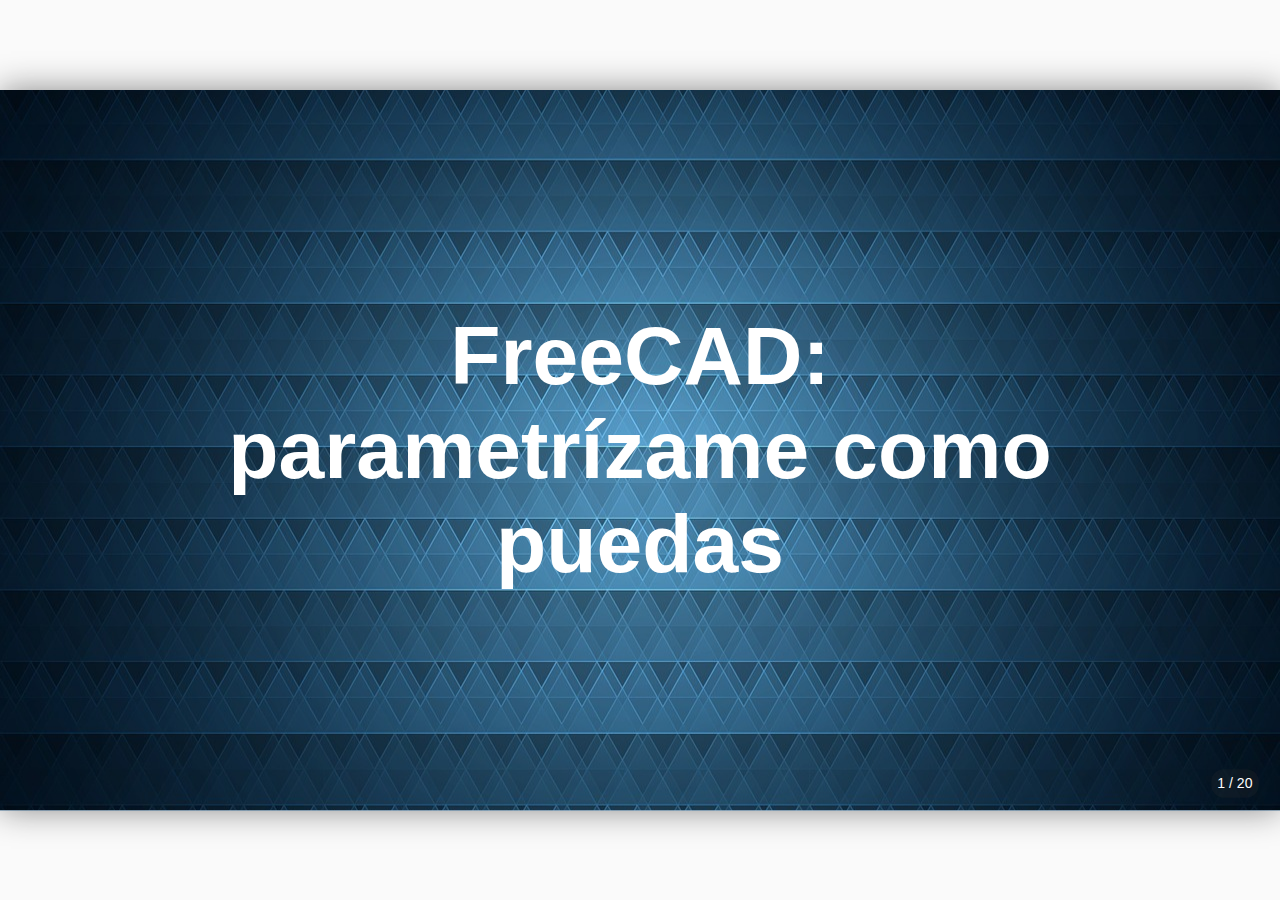
==== docs/index.html @ aff988bb "Fix typo doc->docs" ====
<!DOCTYPE html><html lang=en><head><meta http-equiv=Content-Type content="text/html; charset=UTF-8"><meta name=viewport content="width=device-width,initial-scale=1"><link rel="stylesheet" href="slidestyles.css" type="text/css" media="screen" charset="utf-8">

<!-- #ToDo: Change Title for the presentation -->
<title>FreeCAD: parametrízame como puedas</title>

</head>

<!-- #ToDo: Change 16:9 to 4:3 or vice versa, according to the current projector / screen -->
<body onload="var slideshow = remark.create({ratio: '16:9', navigation: {scroll: true, touch: true, click: false}, countIncrementalSlides: false, highlightLanguage: 'bash', highlightStyle: 'tomorrow-night-blue'});">

<!-- #ToDo: Write your slides in MarkDown here -->
<textarea id="source">

class: center, middle

background-image: url(media/pixybay-polygon-906202_1280.jpg)
# FreeCAD:
## parametrízame como puedas

???
Everything I put here are my notes?

---

name: how?

# ¿De qué vamos a hablar hoy?

--

* ¿Qué es el diseño paramétrico?

--

* ¿Qué es FreeCAD?

--

* ¿Cómo diantres hago yo diseños paramétricos?

???
Aquí explica un poco cómo va el tema

---
name: who?

# About me


  * Estudiante de doctorado en robótica en la UC3M
  * Trabajé en el departamento de innovación en BQ
  * Otros proyectos:
     * Robots modulares paramétricos (OOML)
     * Árbol y muro aleatorios (openSCAD)
     * Parametric workbench (FreeCAD)

<img class="img-small" src="media/aboutme.png" alt="">

???

Creo que sabes bastante bien quién eres, no?

---
name: what?

# ¿Qué es el diseño paramétrico?

<br>
.blockquote[Es diseñar objetos de manera que ciertas características
 de los mismos se puedan configurar a través de una serie de variables.]

???
Diseño paramétrico explicado en un poco más de detalle

---

# Aplicaciones

* Personalización

--

![](media/applications-01.jpg)
[source](http://www.thingiverse.com/thing:2139259)

---

# Aplicaciones

* Adaptar a necesidades / materiales

--

![](media/applications-02.jpg)
[source](http://www.thingiverse.com/thing:2136539)


---

# Aplicaciones

* Optimización automática

--

![](media/applications-03.jpg)
[source](http://analizsimulasyon.com/2015/01/06/yapisal-optimizasyon/)

---

class: center, middle

# Programas

--

* Programas privativos que no funcionan en GNU/Linux (Solidworks)

--

* [OpenSCAD](http://www.openscad.org/)

* [FreeCAD](https://www.freecadweb.org/)



---
layout: true
name: freecad-intro
background-color: purple
---

class: middle

# Intro a FreeCAD

---

template: freecad-intro
class: middle

# ¿Qué es FreeCAD?


* Es un software de diseño asistido por ordenador (CAD)
* Es multiplataforma
* Entiende multitud de formatos: STEP, IGES, STL, SVG, DXF, OBJ, IFC, DAE...
* Desarrollo muy activo (última release estable: 0.16)
* Es software **libre**


---

class: middle

# Ejemplo 1:
## crear figuras con Part


???
Ahora es cuando te vas al FreeCAD, machote

---
class: middle

# Ejemplo 2:
## crear sketches con Part Design


???
Pues eso, sketches

---
class: middle
# Otros workbenches: Spreadsheet

---
layout: true
name: freecad-params
background-color: red
---
template: freecad-params
class: center, middle, blackbg

background-image: url(media/flexboxbg.jpg)

#### And Now

--

### It Comes

--

# The Magic

--

## Of The Parameters

---
class: center, middle, blackbg

background-image: url(media/flexboxbg.jpg)

![Magic](media/magic.gif)

---

class: center, middle

# Ejemplo paramétrico 1:

--

## Un cubo

--

# Centrado

--

<br>
.blockquote[El ejemplo completo está en:
 * `examples/example-1-parametric-cube.fcstd`]


???
Abre  el FreeCAD y haz lo que tienes que hacer

---

class: center, middle

# Ejemplo paramétrico 2:

--

## Algunos objetos simples

--

* Anillo (1 parámetro)

--

* Botella (2 parámetros)

--

* Taza (3 parámetros)

--

.blockquote[Los ejemplos completos están en:
 * `examples/example-2-1-ring.fcstd`
 * `examples/example-2-2-bottle.fcstd`
 * `examples/example-2-3-cup.fcstd`]

???
Abre  el FreeCAD y haz lo que tienes que hacer

---

class: center, middle

# Ejemplo paramétrico 3:

--

## Objetos complejos

--

* Motor paso a paso

--

* Servomotor

--

.blockquote[Los ejemplos completos están en:
 * `examples/example-3-1-pap.fcstd`
 * `examples/example-3-2-servo.fcstd`]

???
Abre  el FreeCAD y haz lo que tienes que hacer

---
class: middle

# Y ahora, ¿Qué?

--

* Objetos como parámetros de otros objetos.

--

* Objetos condicionales.

--

* Parámetros ligados a propiedades del objeto.


---

class: center, middle
background-color: grey

![Applause](media/applause.gif)
.footnote[http://giphy.com/gifs/cops-shootings-TRUTYhxZ9T5ZK]

# Gracias!

##### created by [David Estevez](http://destevez.me) ([@DEFrobotics](https://twitter.com/DEFrobotics))<br>based on [slides-in-markdown](https://github.com/technopagan/slides-in-markdown), which is<br>based on [Remark.js](https://github.com/gnab/remark/)


</textarea><script type="text/javascript" src="remark-latest.min.js"></script></body></html>
---- docs/slidestyles.css ----
/* Reset
-------------------------------------------------- */
*, *:before, *:after {
    margin: 0;
    padding: 0;
    border: 0;
    -webkit-box-sizing: border-box;
    -moz-box-sizing: border-box;
    box-sizing: border-box;
}

article, aside, figcaption, figure, footer, header, main, nav, section {
    display: block;
}

ol, ul {
    list-style: none;
}


/* Pix
-------------------------------------------------- */
img { /* common CSS for fluid rescaling, but respecting the image's actual pixel size */
    display: block;
    max-width: 100%;
}

.remark-slide-content img { /* special requirement for slides: upscale images smaller than the available space to 100%, but don't leak out over the bottom */
    margin: 0 auto !important;
    width: 100% !important;
    height: 42vh !important;
    object-fit: contain !important;
}

.remark-slide-content img-small {
    height: 35vh !important;
}

/* Nasty CSS hack to target WebKit so that PDF exporting still looks good although WebKit in PhantomJS does NOT support "object-fit" */
@media screen and (min-color-index:0) and (-webkit-min-device-pixel-ratio:0) {
    @media {
        .remark-slide-content img {
            height: auto !important;
            object-fit: fill !important;
        }
    }
}


/* Base
-------------------------------------------------- */
html {
    height: 100%;
}

body {
    font-family: "Helvetica Neue Light", "HelveticaNeue-Light", "Helvetica Neue", Calibri, Helvetica, Arial, sans-serif;
    -webkit-text-size-adjust: 100%;
    -moz-text-size-adjust: 100%;
    -ms-text-size-adjust: 100%;
    background-color: #FAFAFA !important; /* override remark.js's hardcoded dark background color in fullscreen view */
}


/* Main
-------------------------------------------------- */
.remark-container { /* slides page background */
    background: #FAFAFA;
}

.remark-slide-content { /* actual slides style */
    background-color: #2196F3;
    background-repeat: no-repeat;
    background-position: center center !important;
    background-size: 100% auto !important; /* override remark.js's Javascript-based image auto-scaling */
    -webkit-background-size: cover !important;
    moz-background-size: cover !important;
    o-background-size: cover !important;
    background-size: cover !important;
    color: #fff;
    font-size: 2em;
}

.remark-slide-content h1 {
    font-size: 2.432em;
}

.remark-slide-content h2 {
    font-size: 2.432em;
}

.remark-slide-content p,
.remark-slide-content ol,
.remark-slide-content ul {
    margin: 0 0 .5em 0; /* Global margin rules for in-slide elements */
}

/* Links
-------------------------------------------------- */

.remark-slide-content a:link,
.remark-slide-content a:visited,
.remark-slide-content a:hover,
.remark-slide-content a:active {
    color: #fff;
}

/* Lists
-------------------------------------------------- */

.remark-slide-content p,
.remark-slide-content ol,
.remark-slide-content ul {
    text-align: left;
}

.remark-slide-content ol li,
.remark-slide-content ul li, {
  margin-bottom: .5em;
}

.remark-slide-content ol li {
  counter-increment: step-counter;
}

.remark-slide-content ol li::before {
  content: counter(step-counter);
  margin-right: 5px;
  font-size: 0.7em;
  background-color: #FF9800;
  font-weight: bold;
  padding: 3px 8px;
  border-radius: 3px;
}

.remark-slide-content ul li {
  margin: 0 0 0 1em;
  list-style: disc none outside;
}


/* Blockquotes
-------------------------------------------------- */
.blockquote {
    background-color: rgba(33,33,33,.85);
    border-left: 0.225em solid #fff;
    margin: 1.5em 0 1.5em;
    padding: 1em 1.5em 0.1em 2.5em;
    position: relative;
    border-radius: 3px;
}

.blockquote:before,
.blockquote:after {
    font-size: 5em;
    position: absolute;
    line-height: .1em;
}

.blockquote:before {
    content: "\201C";
    left: 5px;
    top: .43em;
}

.blockquote:after {
    content: "\201D";
    right: 25px;
    bottom: 0em;
}

.blockquote:before,
.blockquote:after,
.blockquote p:first-of-type {
    font-family: Georgia, Times, "Times New Roman", serif;
    font-style: italic;
}

.blockquote p:nth-of-type(2n):before {
    content:"\2013\00a0";
}

.blockquote p:nth-of-type(2n) {
    padding: 1em 0;
    font-size: 0.716em;
}


/* Code Blocks
-------------------------------------------------- */
.remark-code,
.remark-inline-code {
    font-family: "Courier New", Courier, "Lucida Sans Typewriter", "Lucida Typewriter", monospace;
    font-size: 24px;
}

.hljs-tomorrow-night-blue .hljs {
    background-color: rgba(33,33,33,.85) !important; /* override Highlight.js's "Tomorrow Night Blue" background color for consistency */
    border-left: 0.225em solid #fff;
    margin: 1.5em 0 1.5em;
    padding: 1em 1.5em 0.1em 2.5em;
    border-radius: 3px;
}


/* Videos
-------------------------------------------------- */
.video {
    clear: both;
    width: 100%;
    position: relative;
    padding-bottom: 56.45%;
    padding-top: 25px;
    height: 0;
}

.video iframe,
.video video,
.video img {
    position: absolute;
    top: 0;
    left: 0;
    width: 100%;
    height: 100%;
}

.video iframe,
.video video {
    z-index: 999; /* Make sure actual animated content always overlays the fallback image */
}

.video img {
    z-index: 2; /* The fallback image gets a low z-index to always render behind actual live video */
}

.video + .video {
    margin-top: -54%; /* Move the fallback image to the same XY coordinates as the actual video */
    padding: 1px; /* 1px padding prevents visible half-pixel borders leaking through due to rounding */
}

.video + .video img {
    height: auto !important;
}


/* Two-Column Layout
-------------------------------------------------- */
.left-column,
.right-column {
    width: 49%;
    text-align: left;
}

.left-column {
    float: left;
}

.right-column {
    float: right;
}


/* Presenter Mode Styles
-------------------------------------------------- */

.remark-container.remark-presenter-mode .remark-notes-area .remark-notes {
    font-size: 166%;
    line-height: 133%;
}

.remark-container.remark-presenter-mode .remark-notes-area .remark-notes ul,
.remark-container.remark-presenter-mode .remark-notes-area .remark-notes-preview ul {
    list-style: disc outside none !important;
    padding-left: 24px !important;
}


/* Additional Helper Classes
-------------------------------------------------- */

.footnote,
.remark-slide-number {
    bottom: 12px;
    padding: 6px;
    color: #fff;
    background-color: rgba(50,50,50,.2);
    border-radius: 12px;
    position: absolute;
    font-size: 0.415em;
}

.footnote {
    left: 20px;
}

.remark-slide-number {
    right: 20px;
    opacity: 1 !important;
}

.redbg {
    box-shadow: 0px 9999px rgba(235, 13, 13, 0.4) inset;
}

.bluebg {
    box-shadow: 0px 9999px rgba(13, 13, 235, 0.4) inset;
}

.blackbg {
    box-shadow: 0px 9999px rgba(13, 13, 13, 0.4) inset;
}
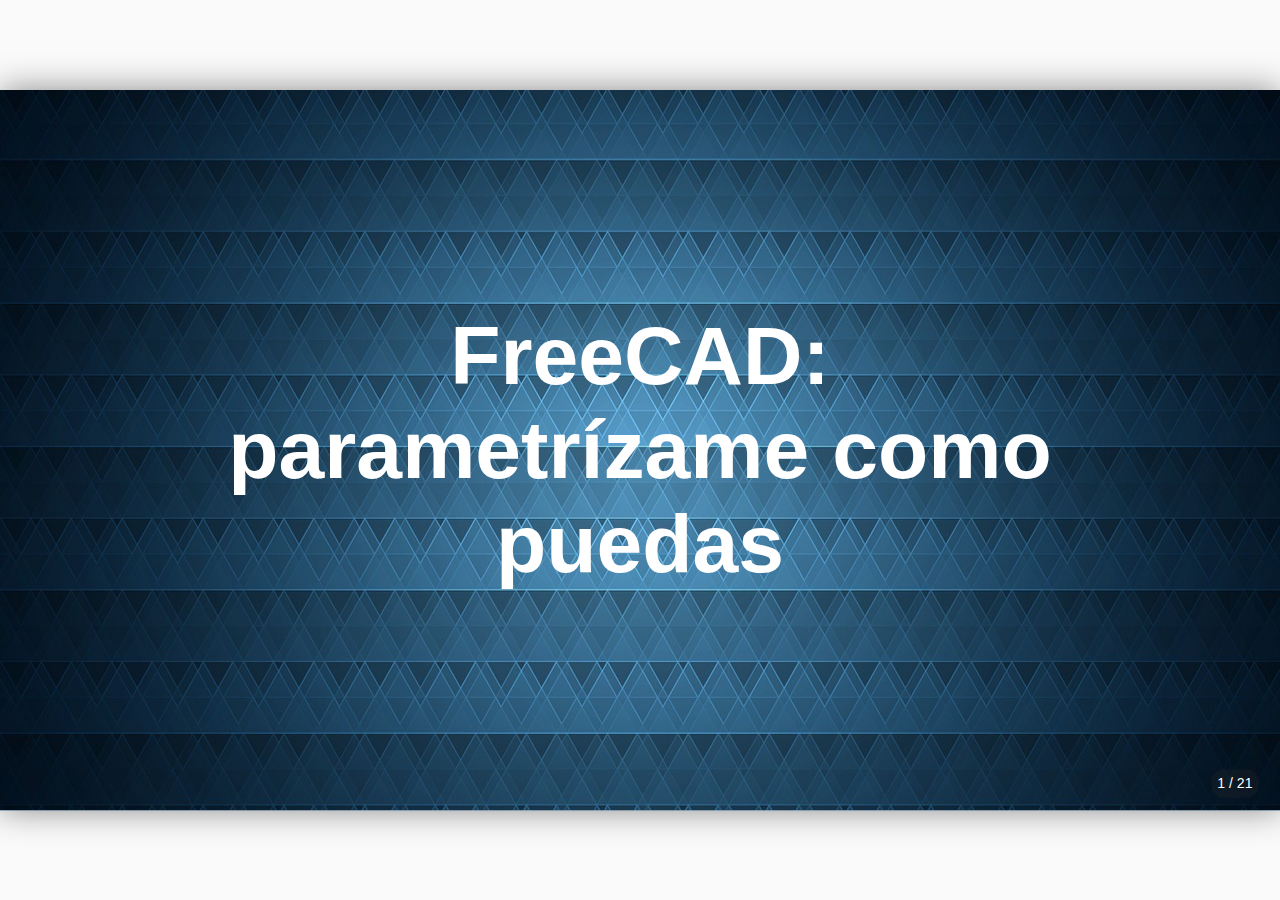
==== commit ec0b5818: "Fix slides style" ====
--- a/docs/index.html
+++ b/docs/index.html
@@ -45,7 +45,7 @@
 name: who?
 
 # About me
-
+### David Estevez
 
   * Estudiante de doctorado en robótica en la UC3M
   * Trabajé en el departamento de innovación en BQ
@@ -54,11 +54,15 @@
      * Árbol y muro aleatorios (openSCAD)
      * Parametric workbench (FreeCAD)
 
-<img class="img-small" src="media/aboutme.png" alt="">
-
 ???
 
 Creo que sabes bastante bien quién eres, no?
+
+---
+
+# About me
+
+![](media/aboutme.png)
 
 ---
 name: what?
